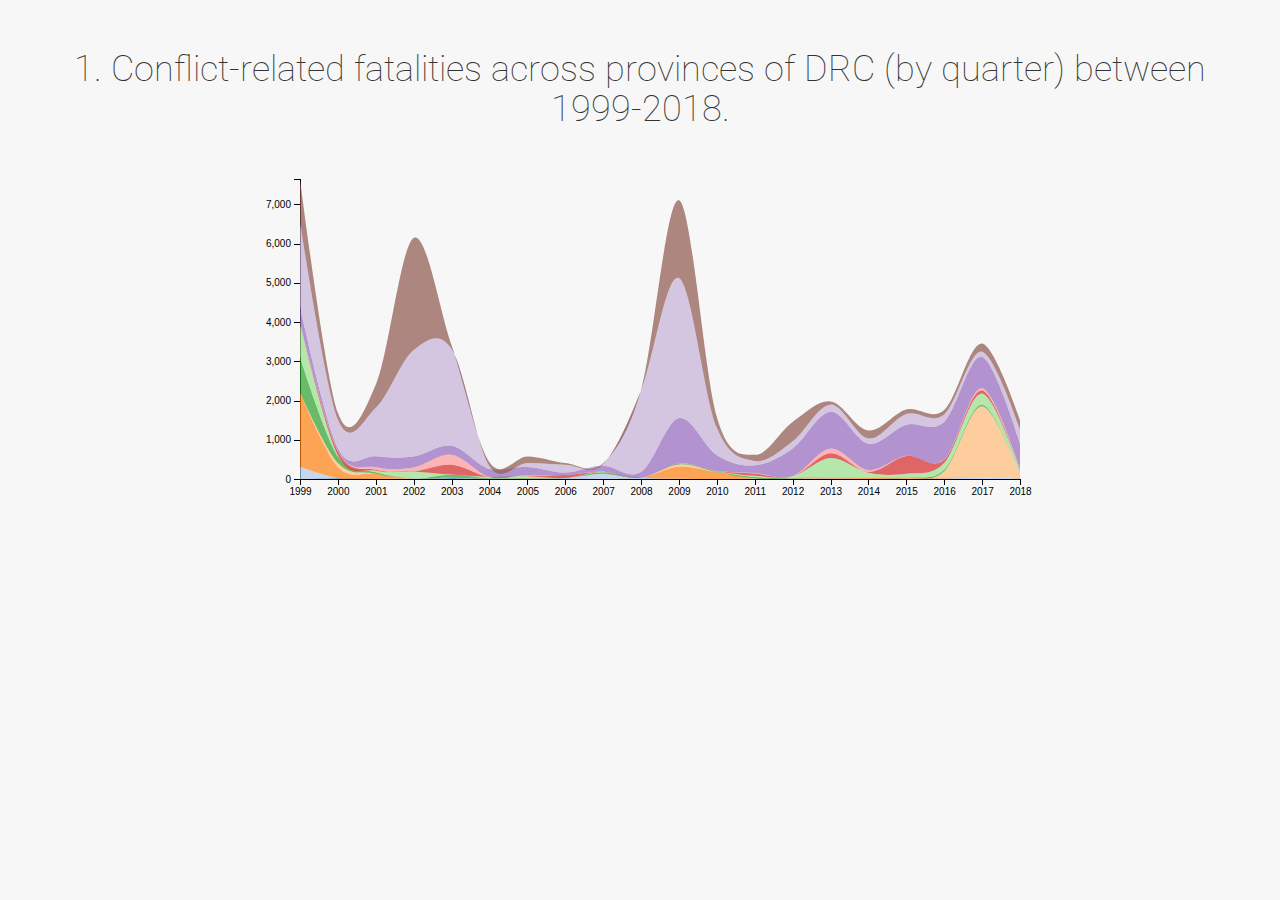
==== conflict2/index.html @ 3e082793 "Add files via upload" ====
<!doctype html>
<html>
<head>
	<meta charset="utf-8">
	<meta name="description" content="">
	<meta name="viewport" content="width=device-width, initial-scale=1">
	<title>CS171 - Lab 7</title>

	<!-- Load Google Font -->
	<link href='https://fonts.googleapis.com/css?family=Roboto:100,400,300,400italic,700' rel='stylesheet' type='text/css'>

	<!-- CSS libraries -->
	<link rel="stylesheet" href="css/bootstrap.min.css">
	<link rel="stylesheet" href="css/font-awesome.min.css">

	<!-- Custom CSS code -->
	<link rel="stylesheet" href="css/style.css">
</head>
<body>

	<div class="container-fluid">

		<div class="row">
			<div class="col-md-12">
				
				<h1>1.	Conflict-related fatalities across provinces of DRC (by quarter) between 1999-2018.</h1>
				<!--<h2>Tracking of fatal victims in the provinces of North Kivu, South Kivu, and Ituri in Democratic Republic of Congo.</h2>-->

				<!-- Visualization placeholders -->
				<div id="stacked-area-chart"></div>
				<!--<div id="timeline"></div>-->
			
			</div>
		</div>

	</div>

	<!-- Load JS libraries -->
	<script src="js/jquery.min.js"></script>
	<script src="js/bootstrap.min.js"></script>
	<script src="js/d3.js"></script>

	<!-- Visualization objects -->
	<script src="js/stackedAreaChart.js"></script>
	<script src="js/timeline.js"></script>

	<!-- Load data, create visualizations -->
	<script src="js/main.js"></script>
</body>
</html>
---- conflict2/css/style.css ----
body {
  font-family: 'Roboto', sans-serif;
  background-color: #f7f7f7;
  text-align: center;
}

h1 {
  font-weight: 100;
  margin-top: 50px;
}

h2 {
  font-weight: 300;
  font-size: 18px;
  margin-bottom: 40px;
}

.container-fluid {
	padding-right: 30px;
	padding-left: 30px;
}

.axis path,
.axis line {
  fill: none;
  stroke: #000;
  shape-rendering: crispEdges;
}

.browser text {
  text-anchor: end;
}

.area {
  opacity: 0.7;
  clip-path: url(#clip);
}
.area:hover {
  opacity: 1;
}

.brush .extent {
  stroke: #fff;
  fill-opacity: .125;
  shape-rendering: crispEdges;
}
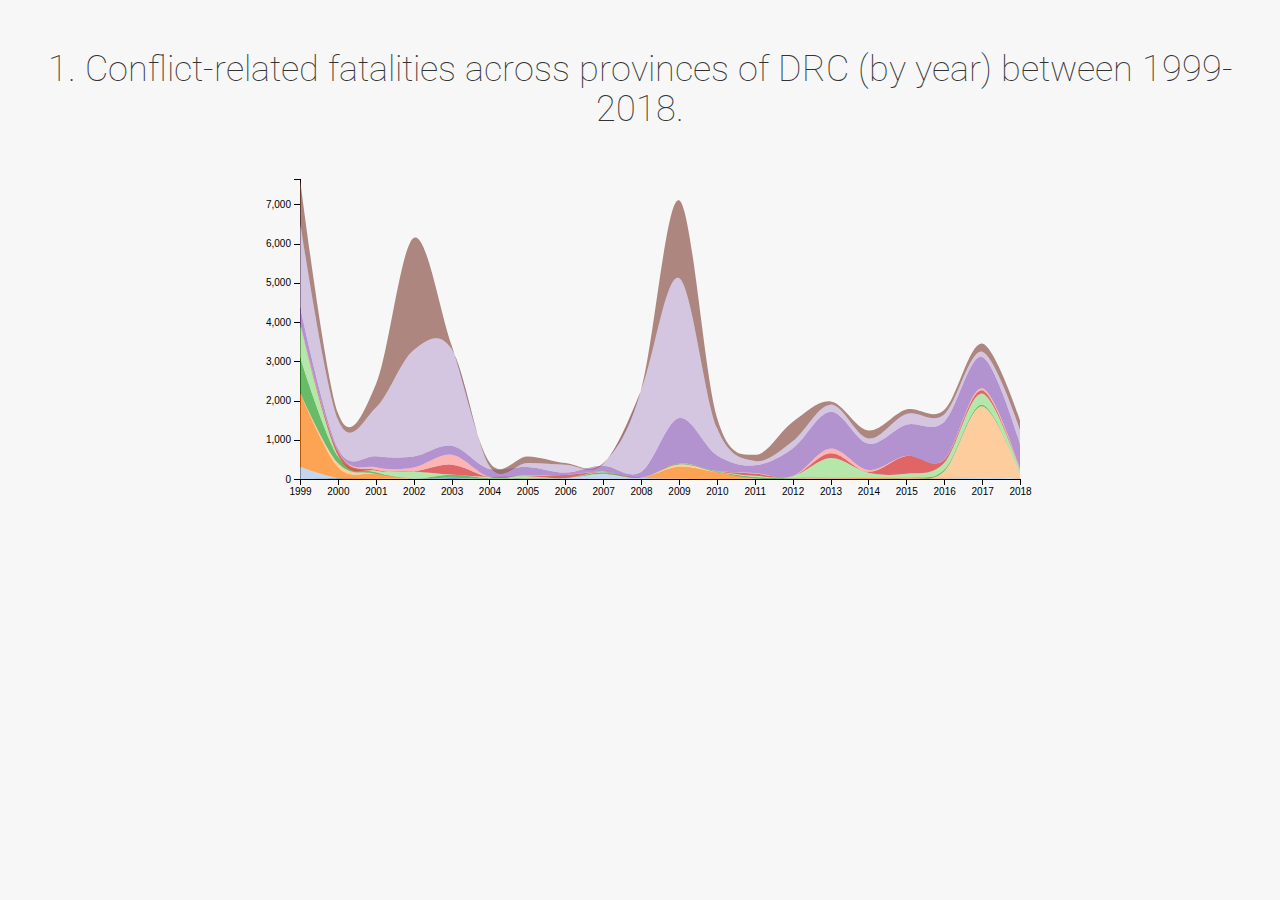
==== commit ed3a6c39: "Update index.html" ====
--- a/conflict2/index.html
+++ b/conflict2/index.html
@@ -23,7 +23,7 @@
 		<div class="row">
 			<div class="col-md-12">
 				
-				<h1>1.	Conflict-related fatalities across provinces of DRC (by quarter) between 1999-2018.</h1>
+				<h1>1.	Conflict-related fatalities across provinces of DRC (by year) between 1999-2018.</h1>
 				<!--<h2>Tracking of fatal victims in the provinces of North Kivu, South Kivu, and Ituri in Democratic Republic of Congo.</h2>-->
 
 				<!-- Visualization placeholders -->
@@ -47,4 +47,4 @@
 	<!-- Load data, create visualizations -->
 	<script src="js/main.js"></script>
 </body>
-</html>+</html>
